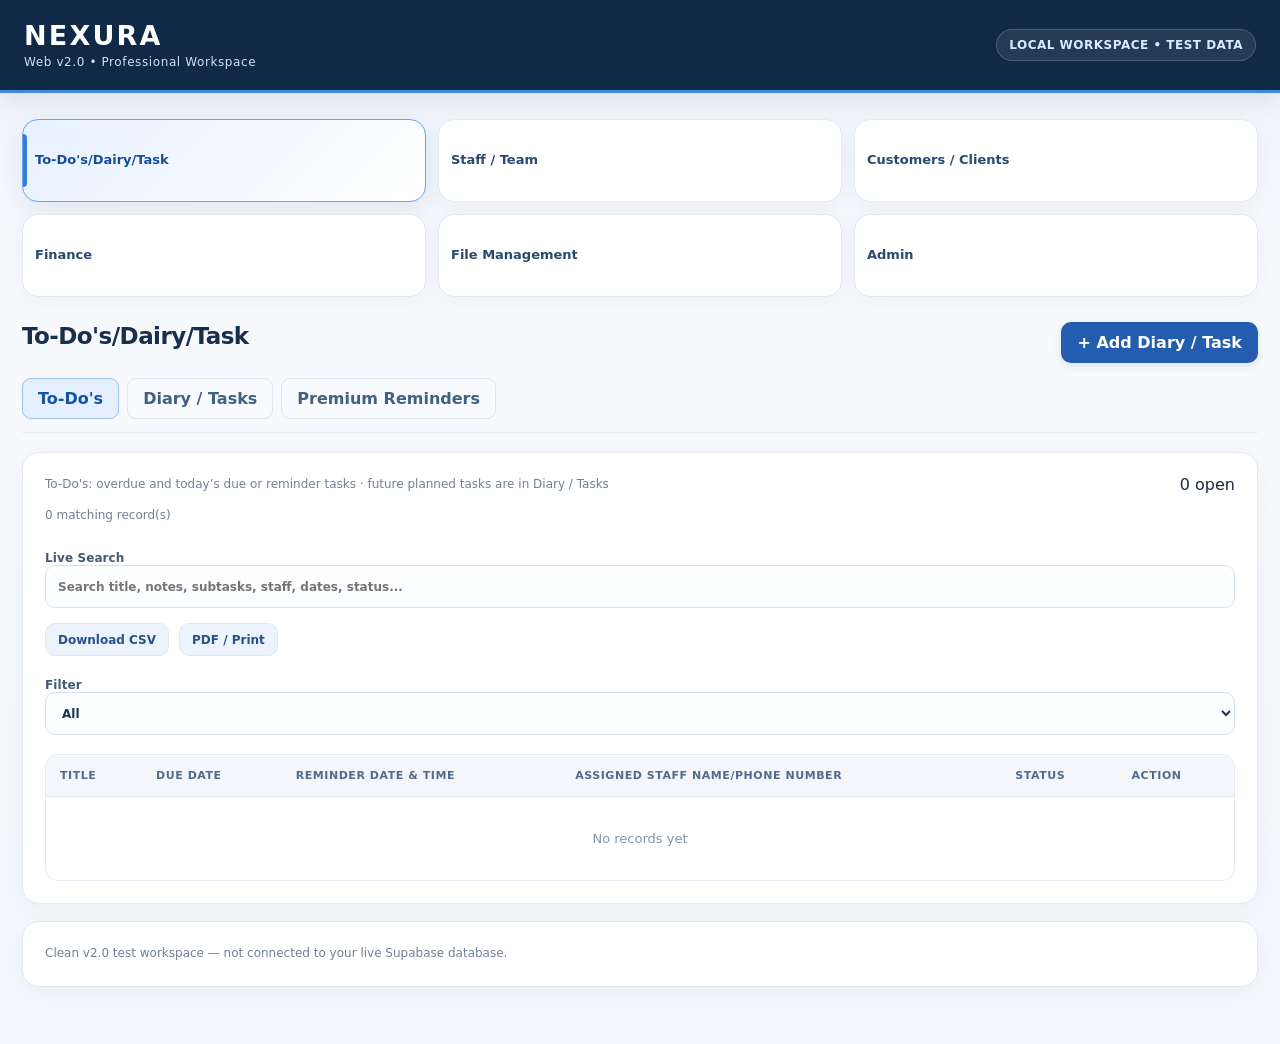
==== public/index.html @ f053cbbe "NEXURA backup before production setup" ====
<!doctype html><html lang="en"><head><meta charset="utf-8"><meta name="viewport" content="width=device-width,initial-scale=1"><title>NEXURA Web v2.0 • Clean Test</title><style>
:root{font-family:system-ui,Segoe UI,sans-serif;color:#172a43;background:#f3f6fb}*{box-sizing:border-box}body{margin:0}header{background:#173b67;color:#fff;padding:16px 22px;display:flex;justify-content:space-between;align-items:center;gap:12px}header h1{margin:0;font-size:24px}header small{color:#cde1fa}header .tag{background:#2b5685;padding:8px 12px;border-radius:9px;font-size:12px}.layout{max-width:1450px;margin:auto;padding:20px}nav{display:grid;grid-template-columns:repeat(5,minmax(0,1fr));gap:10px;margin-bottom:20px}button{cursor:pointer;font:inherit}nav button{background:#fff;border:1px solid #d7e2ef;border-radius:12px;padding:15px 8px;color:#284a72;font-weight:700;min-height:70px}nav button.active{background:#dceaff;border-color:#7aabec;color:#153e77}.panel,.stat{background:#fff;border:1px solid #dce5f0;border-radius:13px;padding:18px;margin-bottom:14px}.stats{display:grid;grid-template-columns:repeat(3,minmax(0,1fr));gap:12px}.stat strong{display:block;font-size:25px;color:#1e5a9c}.row{display:flex;align-items:center;justify-content:space-between;flex-wrap:wrap;gap:10px}.row.start{justify-content:flex-start}h2{margin:0 0 10px;font-size:22px}h3{margin:4px 0 10px}.muted{color:#687b92;font-size:13px}input,select,textarea{width:100%;font:inherit;padding:10px;border:1px solid #c7d5e6;border-radius:8px;background:#fff}label{display:block;font-size:13px;font-weight:650;margin:10px 0 4px}.grid{display:grid;grid-template-columns:repeat(2,minmax(0,1fr));gap:8px 16px}.primary,.secondary,.danger{border:0;border-radius:8px;padding:10px 14px}.primary{background:#2364ad;color:#fff}.secondary{background:#e6eef8;color:#24456a}.danger{background:#fbe3e6;color:#a32335}.small{font-size:12px;padding:6px 9px}.scroll{overflow-x:auto}table{border-collapse:collapse;width:100%;min-width:650px}td,th{border-bottom:1px solid #e4eaf3;text-align:left;padding:10px;font-size:13px}th{color:#60748e;background:#f6f9fd}.tabs{display:flex;gap:8px;flex-wrap:wrap;margin:12px 0}.tabs button{border:1px solid #cfdbea;background:white;border-radius:9px;padding:9px 11px}.tabs button.active{background:#dceaff;color:#1a518e}.modal{position:fixed;inset:0;background:#112744a8;display:flex;align-items:center;justify-content:center;padding:14px;z-index:10}.modal.hidden{display:none}.modal>.inside{width:min(780px,100%);max-height:92vh;overflow:auto;background:white;border-radius:14px;padding:20px}.hint{background:#f0f6ff;border-left:3px solid #3979be;padding:10px 13px;margin:10px 0;font-size:13px}.pill{display:inline-block;padding:3px 8px;background:#edf3fa;border-radius:999px;font-size:12px}.empty{padding:18px;color:#7a889a;text-align:center}.link{border:0;background:transparent;color:#15569d;text-decoration:underline}.warning{color:#a52e34}.success{color:#16754b}details{margin:12px 0;padding:10px;border:1px solid #e0e7f0;border-radius:9px}summary{cursor:pointer;font-weight:650}fieldset{border:1px solid #d8e3f0;border-radius:10px;margin:14px 0;padding:12px}legend{font-weight:700}.wide{grid-column:1/-1}@media(max-width:800px){nav{grid-template-columns:repeat(2,minmax(0,1fr))}.grid,.stats{grid-template-columns:1fr}header{padding:12px}.layout{padding:12px}}
 .task-overdue{background:#fff0f0}.task-today{background:#edf5ff}.task-completed{opacity:.65}.task-upcoming{background:#fff} .task-view{display:grid;gap:12px}.task-info{display:grid;grid-template-columns:190px 1fr;gap:12px;padding:10px 0;border-bottom:1px solid #e5eaf2}.task-subtasks{padding:14px;background:#f6f9ff;border:1px solid #dce7f7;border-radius:10px}.task-check-row{display:flex;gap:12px;align-items:center;font-size:15px;font-weight:400;padding:10px;border-bottom:1px solid #e5eaf2;margin:0;cursor:pointer}.task-check-row input{width:20px;height:20px;flex:0 0 20px;accent-color:#2364ad}.task-done{text-decoration:line-through;color:#7c8999}@media(max-width:600px){.task-info{grid-template-columns:1fr;gap:3px}} @media(max-width:700px){html,body{max-width:100%;overflow-x:hidden}header{flex-wrap:wrap!important}nav{grid-template-columns:repeat(2,minmax(0,1fr))!important}.layout{padding:12px!important}.row{flex-wrap:wrap}.scroll{max-width:100%;overflow-x:auto}} </style><link rel="stylesheet" href="professional.css?v=uniform-rules-1"></head><body><header><div><h1>NEXURA</h1><small>Web v2.0 • Professional Workspace</small></div><span class="tag">LOCAL WORKSPACE • TEST DATA</span></header><div class="layout"><nav id="nav"></nav><main id="app"></main><div class="panel row"><span class="muted">Clean v2.0 test workspace — not connected to your live Supabase database.</span><div class="row start" style="display:none!important" aria-hidden="true"><button class="secondary small" id="backup">Export Test Backup</button><button class="secondary small" id="import">Import v2 Test Backup</button><input id="backupFile" type="file" accept=".json" hidden></div></div></div><div class="modal hidden" id="modal"><div class="inside" id="modalBody"></div></div><script src="app.js?v=task-search-20261108"></script><script src="task-sync.js?v=2"></script><script src="policy-records-stage2.js?v=fix-20261107b"></script><script src="promotion-review.js?v=1"></script><script src="promotion-integration.js?v=2"></script><script src="local-login-trial.js?v=1"></script><script src="tile1-diary-premiums.js?v=task-title-20261108"></script><script src="reports-upgrade.js?v=fix-20261107b"></script><script src="staff-enhancements.js?v=task-search-20261108"></script><script src="criteria-history-trial.js?v=1"></script></body></html>
---- public/professional.css ----
/* NEXURA v2.0 visual-only enhancement: no application logic changed. */
:root{font-family:Inter,'Segoe UI',system-ui,sans-serif!important;color:#18283e!important;background:#f4f7fb!important;--nx-primary:#2458a5;--nx-border:#e2e9f2;--nx-shadow:0 5px 24px rgba(29,54,89,.045)}
body{background:linear-gradient(180deg,#eef3fa 0,#f7f9fc 290px,#f4f7fb 100%);min-height:100vh;color:#18283e}
header{background:#102947!important;padding:20px max(24px,calc((100vw - 1420px)/2))!important;border-bottom:3px solid #4389e4;box-shadow:0 5px 25px #0a27401c}
header h1{font-size:27px!important;font-weight:850;letter-spacing:2.2px}header small{font-size:12px!important;letter-spacing:.6px}header .tag{background:#ffffff16!important;border:1px solid #ffffff2b;color:#d9eaff!important;border-radius:50px!important;letter-spacing:.5px;font-weight:700}
.layout{max-width:1450px!important;padding:26px 22px 40px!important}
nav{grid-template-columns:repeat(5,minmax(0,1fr));gap:12px!important;margin-bottom:25px!important}
nav button{background:#fff!important;border:1px solid var(--nx-border)!important;box-shadow:var(--nx-shadow);min-height:83px!important;border-radius:16px!important;padding:15px 12px!important;font-size:13px!important;font-weight:750!important;transition:transform .15s,box-shadow .15s,border-color .15s;text-align:left;line-height:1.45;position:relative}
nav button:hover{transform:translateY(-2px);box-shadow:0 9px 26px #203b6018;border-color:#8ab4e9!important}nav button.active{background:linear-gradient(135deg,#e7f1ff,#fff)!important;color:#164d98!important;border-color:#6da4ea!important;box-shadow:0 6px 22px #2458a51b}nav button.active:before{content:'';position:absolute;top:14px;bottom:14px;left:0;width:4px;background:#327ce0;border-radius:0 5px 5px 0}
.panel,.stat{background:#fff!important;border:1px solid var(--nx-border)!important;border-radius:17px!important;box-shadow:var(--nx-shadow);padding:22px!important;margin-bottom:17px!important}
.stat{background:linear-gradient(145deg,#fff,#f8fbff)!important}.stat strong{font-size:29px!important;letter-spacing:-.8px;color:#174b91!important}
h2{font-size:23px!important;letter-spacing:-.55px;color:#172e4d!important;font-weight:800!important;margin-bottom:14px!important}h3{font-size:17px!important;letter-spacing:-.2px;color:#1a385d!important;font-weight:750!important;margin-bottom:15px!important}
.muted{color:#718096!important;font-size:12px!important;line-height:1.6}.row{gap:13px!important}
input,select,textarea{border:1px solid #d5dfeb!important;border-radius:10px!important;background:#fcfdff!important;padding:11px 12px!important;min-height:43px;color:#1c324e!important;transition:border-color .15s,box-shadow .15s}
input:focus,select:focus,textarea:focus{outline:none!important;border-color:#3982dc!important;box-shadow:0 0 0 3px #3d8be51c!important;background:white!important}
input[type=checkbox],input[type=radio]{min-height:unset!important;width:auto;accent-color:#2467bb}
input[type=file]{background:#f7faff!important;padding:9px!important}label{color:#425a76!important;font-size:12px!important;font-weight:750!important;letter-spacing:.1px;margin:12px 0 5px!important}
.primary,.secondary,.danger{border-radius:10px!important;padding:11px 16px!important;font-weight:750!important;transition:filter .15s,transform .15s;min-height:39px}.primary:hover,.secondary:hover,.danger:hover{filter:brightness(.96);transform:translateY(-1px)}.primary{background:#245db0!important;box-shadow:0 3px 9px #245db020}.secondary{background:#ecf3fc!important;color:#24528b!important;border:1px solid #dce8f7!important}.danger{background:#fff0f1!important;color:#b02e43!important;border:1px solid #f5dce0!important}.small{padding:7px 12px!important;min-height:33px}
.tabs{gap:8px!important;margin:15px 0 19px!important;border-bottom:1px solid #e6edf5;padding-bottom:13px}.tabs button{border-radius:9px!important;border:1px solid #dce5f0!important;color:#426182!important;padding:10px 15px!important;font-weight:700;background:#f8fafd!important}.tabs button.active{background:#e4f0ff!important;color:#1555a0!important;border-color:#9ac1f3!important}
.scroll{border:1px solid #e4eaf3;border-radius:13px;overflow:auto}table{border-collapse:separate!important;border-spacing:0!important}th{background:#f3f7fc!important;color:#526b89!important;font-size:11px!important;text-transform:uppercase;letter-spacing:.55px;padding:14px!important;white-space:nowrap}td{padding:13px 14px!important;font-size:13px!important;color:#263c55;border-bottom:1px solid #edf1f6!important}tbody tr:hover{background:#f8fbff}tbody tr:last-child td{border-bottom:0!important}
.pill{background:#eaf3ff!important;color:#24558c!important;padding:5px 10px!important;font-weight:700!important}.hint{background:#f2f7ff!important;border-left:4px solid #4385d9!important;border-radius:0 10px 10px 0!important;padding:13px 16px!important;line-height:1.6}.empty{padding:34px!important;color:#8494a8!important}
.modal{background:#0d223dbb!important;backdrop-filter:blur(4px)}.modal>.inside{border-radius:20px!important;padding:28px!important;box-shadow:0 20px 80px #061a3440;width:min(850px,100%)!important}
fieldset,details{border-color:#dfe7f1!important;border-radius:12px!important;background:#fbfdff;padding:15px!important}summary{color:#2c527e!important}.task-subtasks{background:#f5f9ff!important;border-radius:13px!important}.task-info{padding:14px 0!important;line-height:1.55}.task-overdue{background:#fff1f1!important}.task-today{background:#edf6ff!important}
/* Profile details presented as readable key-value rows rather than plain inline text */
.task-view .task-info> :first-child{font-size:12px;color:#71839b;font-weight:750}.task-view .task-info> :last-child{font-weight:650;color:#203b5b}
@media(max-width:1000px){nav{grid-template-columns:repeat(3,minmax(0,1fr))}}@media(max-width:700px){header{padding:16px!important}header h1{font-size:23px!important}.layout{padding:15px 12px 30px!important}nav{grid-template-columns:repeat(2,minmax(0,1fr));gap:8px!important}nav button{min-height:72px!important;padding:11px!important}.panel,.stat{padding:15px!important}.modal>.inside{padding:18px!important}.grid,.stats{grid-template-columns:1fr!important}}
/* Additive Promotion Review UI */
#nx-review{margin-bottom:22px!important}.nx-kpis{display:grid;grid-template-columns:repeat(4,1fr);gap:12px;margin:18px 0}.nx-kpis>div{border:1px solid #e2eaf4;background:#f7faff;padding:15px;border-radius:12px}.nx-kpis span{display:block;font-size:12px;color:#61758e}.nx-kpis strong{font-size:27px;color:#1a4c85}.nx-review-grid{display:grid;grid-template-columns:1fr 1fr;gap:22px;margin:20px 0}.nx-alert{display:flex;justify-content:space-between;gap:12px;padding:10px 0;border-bottom:1px solid #edf1f6}.nx-alert small{color:#687b92}.nx-meter{width:110px;height:8px;background:#e4eaf2;border-radius:10px;overflow:hidden;display:inline-block;margin-right:8px}.nx-meter span{height:100%;display:block;background:#2a75c7;border-radius:10px}@media(max-width:750px){.nx-kpis{grid-template-columns:repeat(2,1fr)}.nx-review-grid{grid-template-columns:1fr}header{flex-wrap:wrap}}

/* Stage: mobile fit + six-tile layout */
nav{grid-template-columns:repeat(3,minmax(0,1fr))!important}
@media(max-width:700px){nav{grid-template-columns:repeat(2,minmax(0,1fr))!important}header{padding:14px!important}.layout{padding:12px!important}header h1{font-size:19px!important}.panel{padding:12px!important}table{min-width:650px}#nx-review,#nx-verification{max-width:100%;overflow-x:auto}}

/* Tile 1 mobile tabs and filter visibility */
.tabs{display:flex!important;flex-wrap:wrap!important;gap:8px!important}
.tabs button{flex:0 1 auto!important;white-space:normal!important}
[hidden]{display:none!important}
@media(max-width:700px){.tabs{display:grid!important;grid-template-columns:repeat(3,minmax(0,1fr))!important;gap:5px!important}.tabs button{font-size:12px!important;padding:10px 5px!important;min-width:0!important;line-height:1.3!important;overflow-wrap:anywhere!important}}

/* Tile 1: native switch and truly conditional date selectors */
#taskFromWrap[hidden],#taskToWrap[hidden],#nx-premium-content[hidden],#nx-premium-off[hidden]{display:none!important}
.nx-switch-label{display:inline-flex;align-items:center;gap:9px;white-space:nowrap;cursor:pointer}
.nx-switch{display:inline-block;position:relative;width:52px;height:30px;flex:none}
.nx-switch input{position:absolute;inset:0;width:100%;height:100%;opacity:0;cursor:pointer;z-index:2;margin:0}
.nx-switch-track{display:block;width:52px;height:30px;background:#9ca3af;border-radius:30px;transition:background .18s}
.nx-switch-track:after{content:'';position:absolute;top:4px;left:4px;width:22px;height:22px;border-radius:50%;background:white;box-shadow:0 1px 4px #0003;transition:transform .18s}
.nx-switch input:checked+.nx-switch-track{background:#2563eb}
.nx-switch input:checked+.nx-switch-track:after{transform:translateX(22px)}
.nx-switch input:focus-visible+.nx-switch-track{outline:3px solid #93c5fd;outline-offset:2px}

.nx-report-toolbar{display:flex;gap:10px;flex-wrap:wrap;align-items:end;margin:12px 0}.nx-report-toolbar label{flex:1;min-width:210px}.nx-report-toolbar input{width:100%}

/* Premium reminders: search and report actions together; filters below */
.nx-premium-toolbar{display:flex;align-items:end;gap:12px;flex-wrap:wrap;margin:14px 0 10px}
.nx-premium-search{flex:1 1 260px;min-width:0;margin:0}
.nx-premium-search input{width:100%}
.nx-premium-actions{display:flex;align-items:center;gap:8px;flex-wrap:wrap;padding-bottom:1px}
.nx-premium-filters{display:flex;gap:8px;flex-wrap:wrap;margin:8px 0 16px}
@media(max-width:640px){.nx-premium-toolbar{align-items:stretch}.nx-premium-search{flex-basis:100%}.nx-premium-actions{width:100%}.nx-premium-actions button{flex:1 1 auto}.nx-premium-filters button{flex:1 1 auto}}

/* Fixed NEXURA-wide table control order */
.nx-uniform-toolbar{display:flex;flex-direction:column;gap:10px;margin:14px 0}
.nx-uniform-search{display:flex;flex-wrap:wrap;gap:10px}
.nx-uniform-search label{flex:1 1 240px;min-width:0}
.nx-uniform-search input{width:100%}
.nx-uniform-actions{display:flex;gap:10px;flex-wrap:wrap;align-items:center}
.nx-uniform-filters{display:flex;gap:10px;flex-wrap:wrap;align-items:end}
.nx-uniform-filters label{flex:1 1 140px;min-width:0}
.nx-uniform-filters [hidden]{display:none!important}
@media(max-width:650px){.nx-uniform-actions button{flex:1 1 auto}}
.nx-staff-lookup{width:100%;margin:6px 0 8px}
.nx-profile-header{display:grid;grid-template-columns:repeat(3,minmax(0,1fr));gap:12px;margin:14px 0;padding:14px;border:1px solid #d9e3f0;border-radius:12px}
.nx-profile-header strong{display:block;color:#52657b;font-size:12px;margin-bottom:4px}
@media(max-width:600px){.nx-profile-header{grid-template-columns:repeat(2,minmax(0,1fr))}}

.nx-year-rule{border:1px solid #dbe5f1;border-radius:12px;padding:12px;margin:10px 0;background:#f8fbff}.nx-year-rule input{width:100%}.nx-history{margin:16px 0}.nx-history summary{font-size:17px;color:#204d80}.nx-switch-row{display:flex;align-items:center;gap:12px}.nx-switch-row input{width:20px;height:20px}
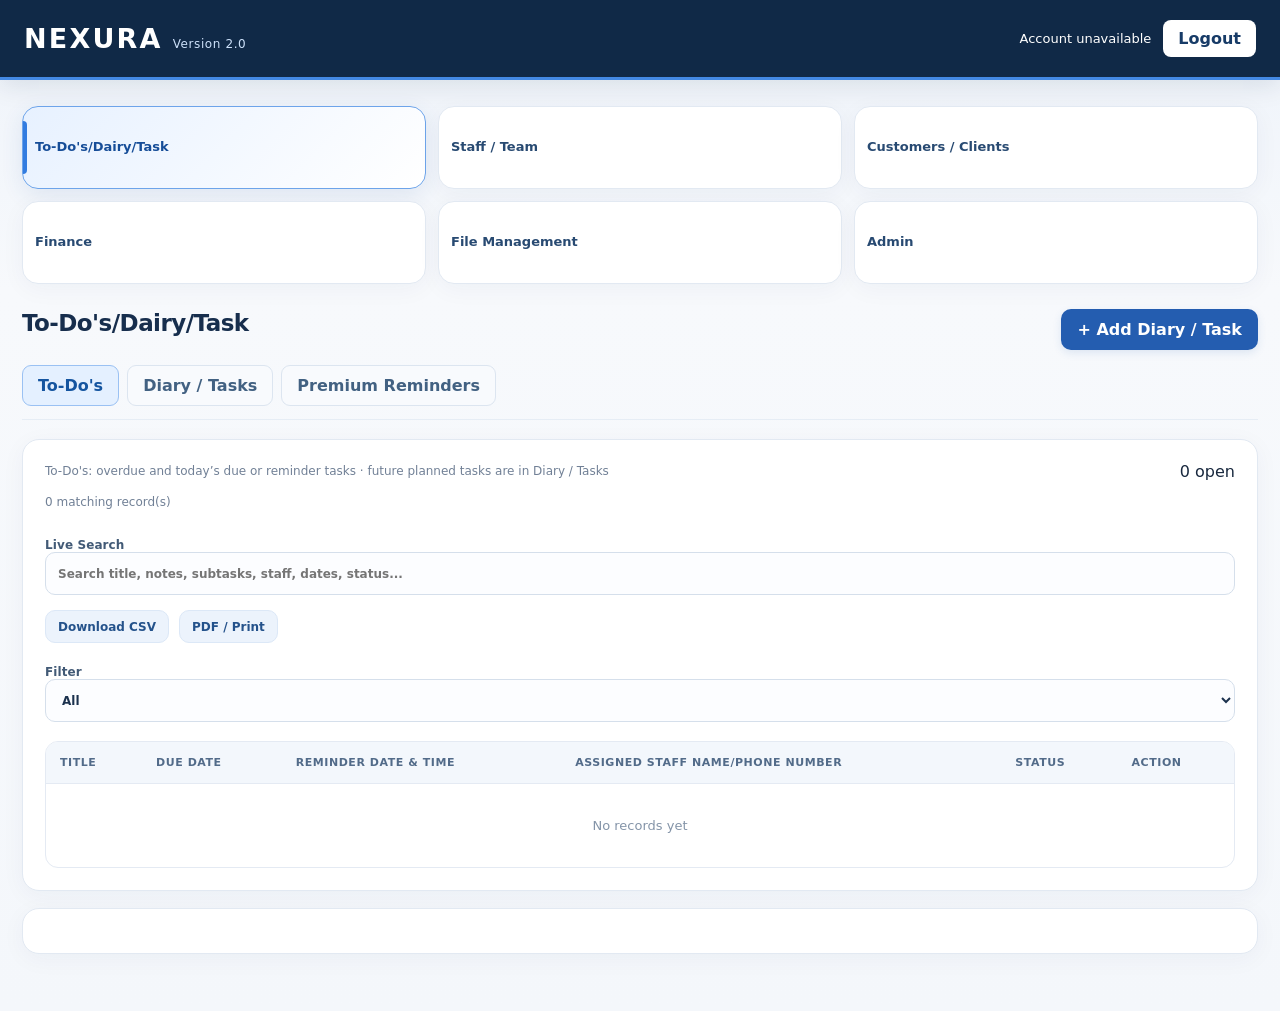
==== commit cf02657e: "Update NEXURA header and authenticated logout" ====
--- a/public/index.html
+++ b/public/index.html
@@ -1,3 +1,203 @@
-<!doctype html><html lang="en"><head><meta charset="utf-8"><meta name="viewport" content="width=device-width,initial-scale=1"><title>NEXURA Web v2.0 • Clean Test</title><style>
-:root{font-family:system-ui,Segoe UI,sans-serif;color:#172a43;background:#f3f6fb}*{box-sizing:border-box}body{margin:0}header{background:#173b67;color:#fff;padding:16px 22px;display:flex;justify-content:space-between;align-items:center;gap:12px}header h1{margin:0;font-size:24px}header small{color:#cde1fa}header .tag{background:#2b5685;padding:8px 12px;border-radius:9px;font-size:12px}.layout{max-width:1450px;margin:auto;padding:20px}nav{display:grid;grid-template-columns:repeat(5,minmax(0,1fr));gap:10px;margin-bottom:20px}button{cursor:pointer;font:inherit}nav button{background:#fff;border:1px solid #d7e2ef;border-radius:12px;padding:15px 8px;color:#284a72;font-weight:700;min-height:70px}nav button.active{background:#dceaff;border-color:#7aabec;color:#153e77}.panel,.stat{background:#fff;border:1px solid #dce5f0;border-radius:13px;padding:18px;margin-bottom:14px}.stats{display:grid;grid-template-columns:repeat(3,minmax(0,1fr));gap:12px}.stat strong{display:block;font-size:25px;color:#1e5a9c}.row{display:flex;align-items:center;justify-content:space-between;flex-wrap:wrap;gap:10px}.row.start{justify-content:flex-start}h2{margin:0 0 10px;font-size:22px}h3{margin:4px 0 10px}.muted{color:#687b92;font-size:13px}input,select,textarea{width:100%;font:inherit;padding:10px;border:1px solid #c7d5e6;border-radius:8px;background:#fff}label{display:block;font-size:13px;font-weight:650;margin:10px 0 4px}.grid{display:grid;grid-template-columns:repeat(2,minmax(0,1fr));gap:8px 16px}.primary,.secondary,.danger{border:0;border-radius:8px;padding:10px 14px}.primary{background:#2364ad;color:#fff}.secondary{background:#e6eef8;color:#24456a}.danger{background:#fbe3e6;color:#a32335}.small{font-size:12px;padding:6px 9px}.scroll{overflow-x:auto}table{border-collapse:collapse;width:100%;min-width:650px}td,th{border-bottom:1px solid #e4eaf3;text-align:left;padding:10px;font-size:13px}th{color:#60748e;background:#f6f9fd}.tabs{display:flex;gap:8px;flex-wrap:wrap;margin:12px 0}.tabs button{border:1px solid #cfdbea;background:white;border-radius:9px;padding:9px 11px}.tabs button.active{background:#dceaff;color:#1a518e}.modal{position:fixed;inset:0;background:#112744a8;display:flex;align-items:center;justify-content:center;padding:14px;z-index:10}.modal.hidden{display:none}.modal>.inside{width:min(780px,100%);max-height:92vh;overflow:auto;background:white;border-radius:14px;padding:20px}.hint{background:#f0f6ff;border-left:3px solid #3979be;padding:10px 13px;margin:10px 0;font-size:13px}.pill{display:inline-block;padding:3px 8px;background:#edf3fa;border-radius:999px;font-size:12px}.empty{padding:18px;color:#7a889a;text-align:center}.link{border:0;background:transparent;color:#15569d;text-decoration:underline}.warning{color:#a52e34}.success{color:#16754b}details{margin:12px 0;padding:10px;border:1px solid #e0e7f0;border-radius:9px}summary{cursor:pointer;font-weight:650}fieldset{border:1px solid #d8e3f0;border-radius:10px;margin:14px 0;padding:12px}legend{font-weight:700}.wide{grid-column:1/-1}@media(max-width:800px){nav{grid-template-columns:repeat(2,minmax(0,1fr))}.grid,.stats{grid-template-columns:1fr}header{padding:12px}.layout{padding:12px}}
- .task-overdue{background:#fff0f0}.task-today{background:#edf5ff}.task-completed{opacity:.65}.task-upcoming{background:#fff} .task-view{display:grid;gap:12px}.task-info{display:grid;grid-template-columns:190px 1fr;gap:12px;padding:10px 0;border-bottom:1px solid #e5eaf2}.task-subtasks{padding:14px;background:#f6f9ff;border:1px solid #dce7f7;border-radius:10px}.task-check-row{display:flex;gap:12px;align-items:center;font-size:15px;font-weight:400;padding:10px;border-bottom:1px solid #e5eaf2;margin:0;cursor:pointer}.task-check-row input{width:20px;height:20px;flex:0 0 20px;accent-color:#2364ad}.task-done{text-decoration:line-through;color:#7c8999}@media(max-width:600px){.task-info{grid-template-columns:1fr;gap:3px}} @media(max-width:700px){html,body{max-width:100%;overflow-x:hidden}header{flex-wrap:wrap!important}nav{grid-template-columns:repeat(2,minmax(0,1fr))!important}.layout{padding:12px!important}.row{flex-wrap:wrap}.scroll{max-width:100%;overflow-x:auto}} </style><link rel="stylesheet" href="professional.css?v=uniform-rules-1"></head><body><header><div><h1>NEXURA</h1><small>Web v2.0 • Professional Workspace</small></div><span class="tag">LOCAL WORKSPACE • TEST DATA</span></header><div class="layout"><nav id="nav"></nav><main id="app"></main><div class="panel row"><span class="muted">Clean v2.0 test workspace — not connected to your live Supabase database.</span><div class="row start" style="display:none!important" aria-hidden="true"><button class="secondary small" id="backup">Export Test Backup</button><button class="secondary small" id="import">Import v2 Test Backup</button><input id="backupFile" type="file" accept=".json" hidden></div></div></div><div class="modal hidden" id="modal"><div class="inside" id="modalBody"></div></div><script src="app.js?v=task-search-20261108"></script><script src="task-sync.js?v=2"></script><script src="policy-records-stage2.js?v=fix-20261107b"></script><script src="promotion-review.js?v=1"></script><script src="promotion-integration.js?v=2"></script><script src="local-login-trial.js?v=1"></script><script src="tile1-diary-premiums.js?v=task-title-20261108"></script><script src="reports-upgrade.js?v=fix-20261107b"></script><script src="staff-enhancements.js?v=task-search-20261108"></script><script src="criteria-history-trial.js?v=1"></script></body></html>
+<!doctype html>
+<html lang="en">
+<head>
+<meta charset="utf-8">
+<meta name="viewport" content="width=device-width,initial-scale=1">
+<title>NEXURA Version 2.0</title>
+<style>
+:root{font-family:system-ui,Segoe UI,sans-serif;color:#172a43;background:#f3f6fb}
+*{box-sizing:border-box}
+body{margin:0}
+header{background:#173b67;color:#fff;padding:16px 22px;display:flex;justify-content:space-between;align-items:center;gap:12px}
+header h1{margin:0;font-size:24px}
+header small{color:#cde1fa}
+.nx-brand{display:flex;align-items:baseline;gap:10px;flex-wrap:wrap}
+.nx-brand small{font-size:12px}
+.nx-account{display:flex;align-items:center;justify-content:flex-end;gap:12px;flex-wrap:wrap;min-width:0}
+#nx-auth-email{font-size:13px;overflow-wrap:anywhere}
+#nx-logout{background:#fff;color:#173b67;border:0;border-radius:8px;padding:9px 15px;font-weight:700;cursor:pointer}
+#nx-logout:disabled{opacity:.6}
+.layout{max-width:1450px;margin:auto;padding:20px}
+nav{display:grid;grid-template-columns:repeat(5,minmax(0,1fr));gap:10px;margin-bottom:20px}
+button{cursor:pointer;font:inherit}
+nav button{background:#fff;border:1px solid #d7e2ef;border-radius:12px;padding:15px 8px;color:#284a72;font-weight:700;min-height:70px}
+nav button.active{background:#dceaff;border-color:#7aabec;color:#153e77}
+.panel,.stat{background:#fff;border:1px solid #dce5f0;border-radius:13px;padding:18px;margin-bottom:14px}
+.stats{display:grid;grid-template-columns:repeat(3,minmax(0,1fr));gap:12px}
+.stat strong{display:block;font-size:25px;color:#1e5a9c}
+.row{display:flex;align-items:center;justify-content:space-between;flex-wrap:wrap;gap:10px}
+.row.start{justify-content:flex-start}
+h2{margin:0 0 10px;font-size:22px}
+h3{margin:4px 0 10px}
+.muted{color:#687b92;font-size:13px}
+input,select,textarea{width:100%;font:inherit;padding:10px;border:1px solid #c7d5e6;border-radius:8px;background:#fff}
+label{display:block;font-size:13px;font-weight:650;margin:10px 0 4px}
+.grid{display:grid;grid-template-columns:repeat(2,minmax(0,1fr));gap:8px 16px}
+.primary,.secondary,.danger{border:0;border-radius:8px;padding:10px 14px}
+.primary{background:#2364ad;color:#fff}
+.secondary{background:#e6eef8;color:#24456a}
+.danger{background:#fbe3e6;color:#a32335}
+.small{font-size:12px;padding:6px 9px}
+.scroll{overflow-x:auto}
+table{border-collapse:collapse;width:100%;min-width:650px}
+td,th{border-bottom:1px solid #e4eaf3;text-align:left;padding:10px;font-size:13px}
+th{color:#60748e;background:#f6f9fd}
+.tabs{display:flex;gap:8px;flex-wrap:wrap;margin:12px 0}
+.tabs button{border:1px solid #cfdbea;background:white;border-radius:9px;padding:9px 11px}
+.tabs button.active{background:#dceaff;color:#1a518e}
+.modal{position:fixed;inset:0;background:#112744a8;display:flex;align-items:center;justify-content:center;padding:14px;z-index:10}
+.modal.hidden{display:none}
+.modal>.inside{width:min(780px,100%);max-height:92vh;overflow:auto;background:white;border-radius:14px;padding:20px}
+.hint{background:#f0f6ff;border-left:3px solid #3979be;padding:10px 13px;margin:10px 0;font-size:13px}
+.pill{display:inline-block;padding:3px 8px;background:#edf3fa;border-radius:999px;font-size:12px}
+.empty{padding:18px;color:#7a889a;text-align:center}
+.link{border:0;background:transparent;color:#15569d;text-decoration:underline}
+.warning{color:#a52e34}
+.success{color:#16754b}
+details{margin:12px 0;padding:10px;border:1px solid #e0e7f0;border-radius:9px}
+summary{cursor:pointer;font-weight:650}
+fieldset{border:1px solid #d8e3f0;border-radius:10px;margin:14px 0;padding:12px}
+legend{font-weight:700}
+.wide{grid-column:1/-1}
+.task-overdue{background:#fff0f0}
+.task-today{background:#edf5ff}
+.task-completed{opacity:.65}
+.task-upcoming{background:#fff}
+.task-view{display:grid;gap:12px}
+.task-info{display:grid;grid-template-columns:190px 1fr;gap:12px;padding:10px 0;border-bottom:1px solid #e5eaf2}
+.task-subtasks{padding:14px;background:#f6f9ff;border:1px solid #dce7f7;border-radius:10px}
+.task-check-row{display:flex;gap:12px;align-items:center;font-size:15px;font-weight:400;padding:10px;border-bottom:1px solid #e5eaf2;margin:0;cursor:pointer}
+.task-check-row input{width:20px;height:20px;flex:0 0 20px;accent-color:#2364ad}
+.task-done{text-decoration:line-through;color:#7c8999}
+@media(max-width:800px){
+nav{grid-template-columns:repeat(2,minmax(0,1fr))}
+.grid,.stats{grid-template-columns:1fr}
+header{padding:12px}
+.layout{padding:12px}
+}
+@media(max-width:600px){
+.task-info{grid-template-columns:1fr;gap:3px}
+}
+@media(max-width:700px){
+html,body{max-width:100%;overflow-x:hidden}
+header{flex-wrap:wrap!important}
+.nx-account{justify-content:flex-start}
+nav{grid-template-columns:repeat(2,minmax(0,1fr))!important}
+.layout{padding:12px!important}
+.row{flex-wrap:wrap}
+.scroll{max-width:100%;overflow-x:auto}
+}
+</style>
+<link rel="stylesheet" href="professional.css?v=uniform-rules-1">
+</head>
+<body>
+
+<header>
+  <div class="nx-brand">
+    <h1>NEXURA</h1>
+    <small>Version 2.0</small>
+  </div>
+  <div class="nx-account">
+    <span id="nx-auth-email" aria-live="polite">Loading account...</span>
+    <button id="nx-logout" type="button">Logout</button>
+  </div>
+</header>
+
+<div class="layout">
+  <nav id="nav"></nav>
+  <main id="app"></main>
+  <div class="panel row">
+    <span class="muted"></span>
+    <div class="row start" style="display:none!important" aria-hidden="true">
+      <button class="secondary small" id="backup">Export Test Backup</button>
+      <button class="secondary small" id="import">Import v2 Test Backup</button>
+      <input id="backupFile" type="file" accept=".json" hidden>
+    </div>
+  </div>
+</div>
+
+<div class="modal hidden" id="modal">
+  <div class="inside" id="modalBody"></div>
+</div>
+
+<script src="app.js?v=task-search-20261108"></script>
+<script src="task-sync.js?v=2"></script>
+<script src="policy-records-stage2.js?v=fix-20261107b"></script>
+<script src="promotion-review.js?v=1"></script>
+<script src="promotion-integration.js?v=2"></script>
+<script src="local-login-trial.js?v=1"></script>
+<script src="tile1-diary-premiums.js?v=task-title-20261108"></script>
+<script src="reports-upgrade.js?v=fix-20261107b"></script>
+<script src="staff-enhancements.js?v=task-search-20261108"></script>
+<script src="criteria-history-trial.js?v=1"></script>
+
+<script>
+(function () {
+  "use strict";
+
+  const emailElement =
+    document.getElementById("nx-auth-email");
+
+  const logoutButton =
+    document.getElementById("nx-logout");
+
+  async function loadAuthenticatedUser() {
+    try {
+      const response = await fetch("/api/auth/me", {
+        credentials: "same-origin",
+        cache: "no-store"
+      });
+
+      if (response.status === 401) {
+        window.location.replace("/");
+        return;
+      }
+
+      if (!response.ok) {
+        throw new Error("Authentication check failed");
+      }
+
+      const data = await response.json();
+
+      if (!data.authenticated || !data.user?.email) {
+        window.location.replace("/");
+        return;
+      }
+
+      emailElement.textContent = data.user.email;
+
+    } catch (error) {
+      console.error("Account loading failed:", error);
+      emailElement.textContent = "Account unavailable";
+    }
+  }
+
+  logoutButton.addEventListener("click", async () => {
+    logoutButton.disabled = true;
+
+    try {
+      const response = await fetch("/api/auth/logout", {
+        method: "POST",
+        credentials: "same-origin",
+        cache: "no-store"
+      });
+
+      if (!response.ok) {
+        throw new Error("Logout failed");
+      }
+
+      window.location.replace("/");
+
+    } catch (error) {
+      console.error(error);
+      logoutButton.disabled = false;
+      alert("Logout failed. Please try again.");
+    }
+  });
+
+  loadAuthenticatedUser();
+})();
+</script>
+
+</body>
+</html>
